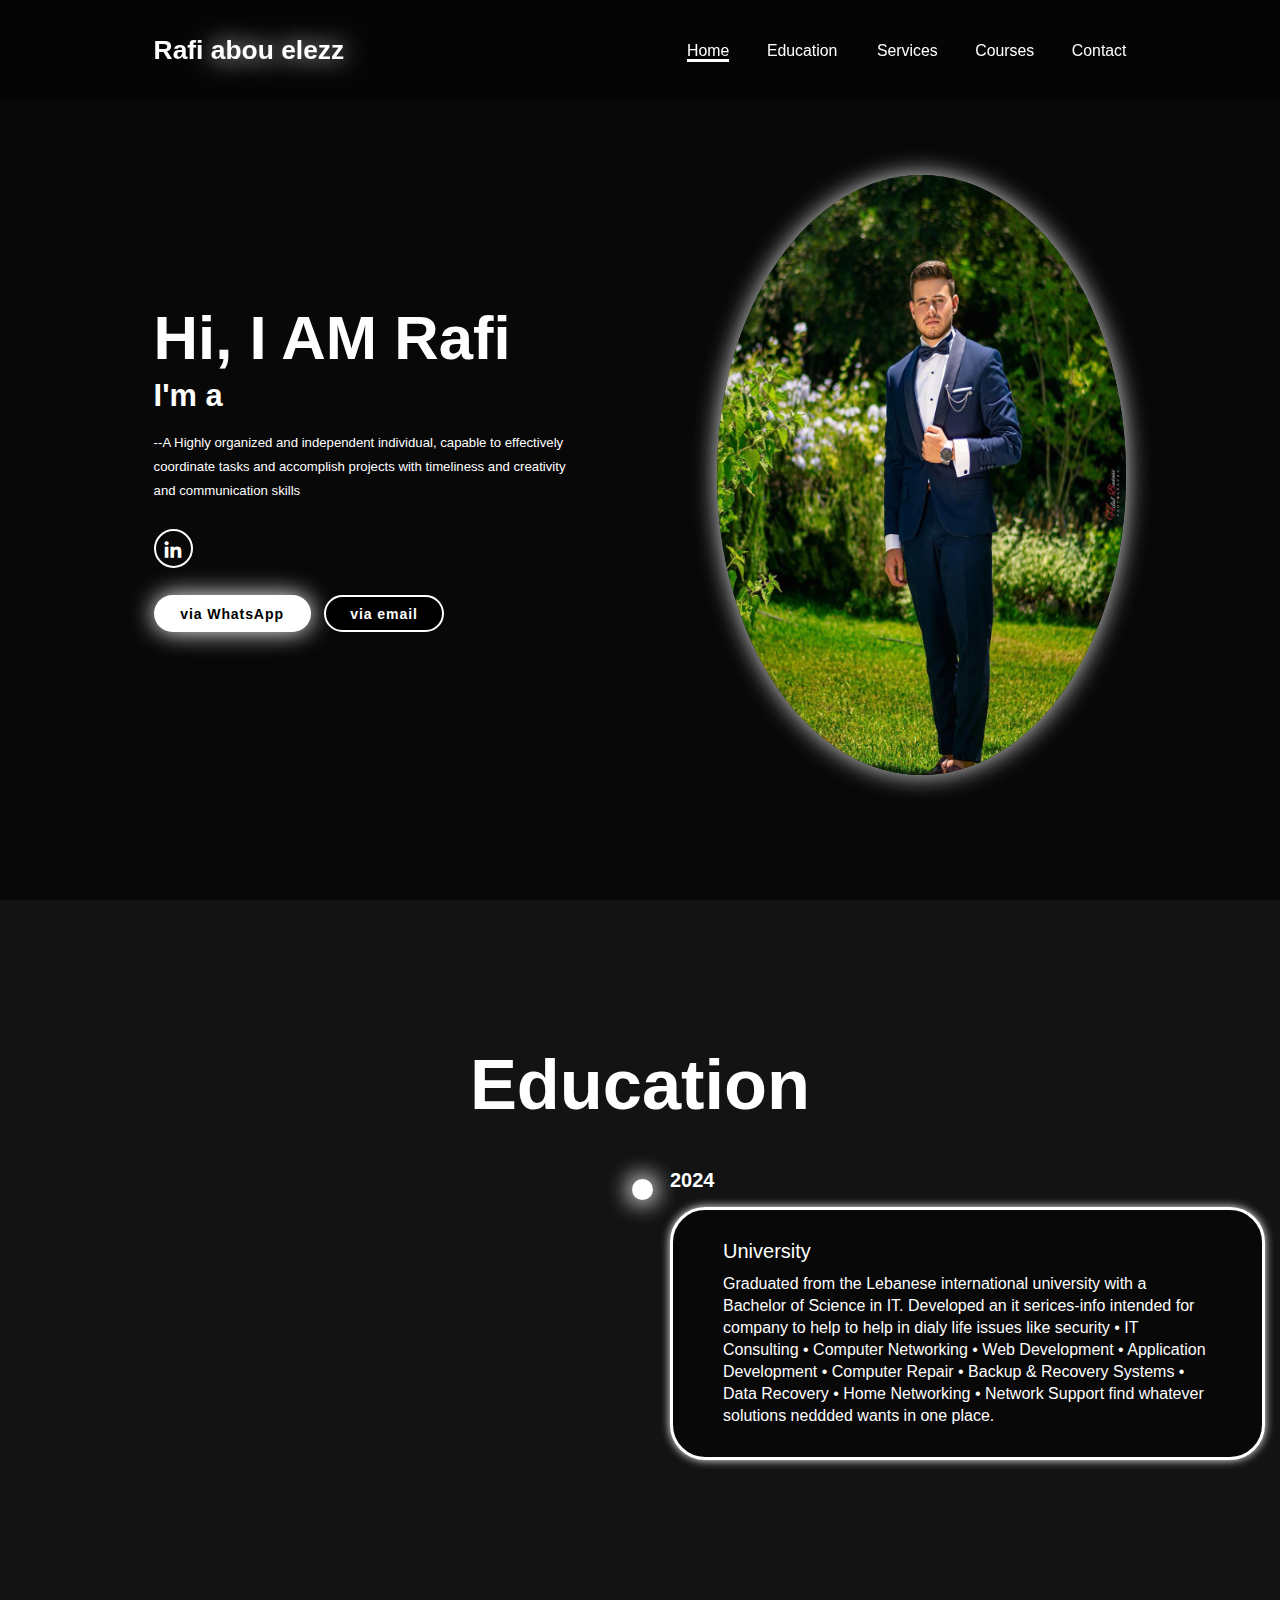
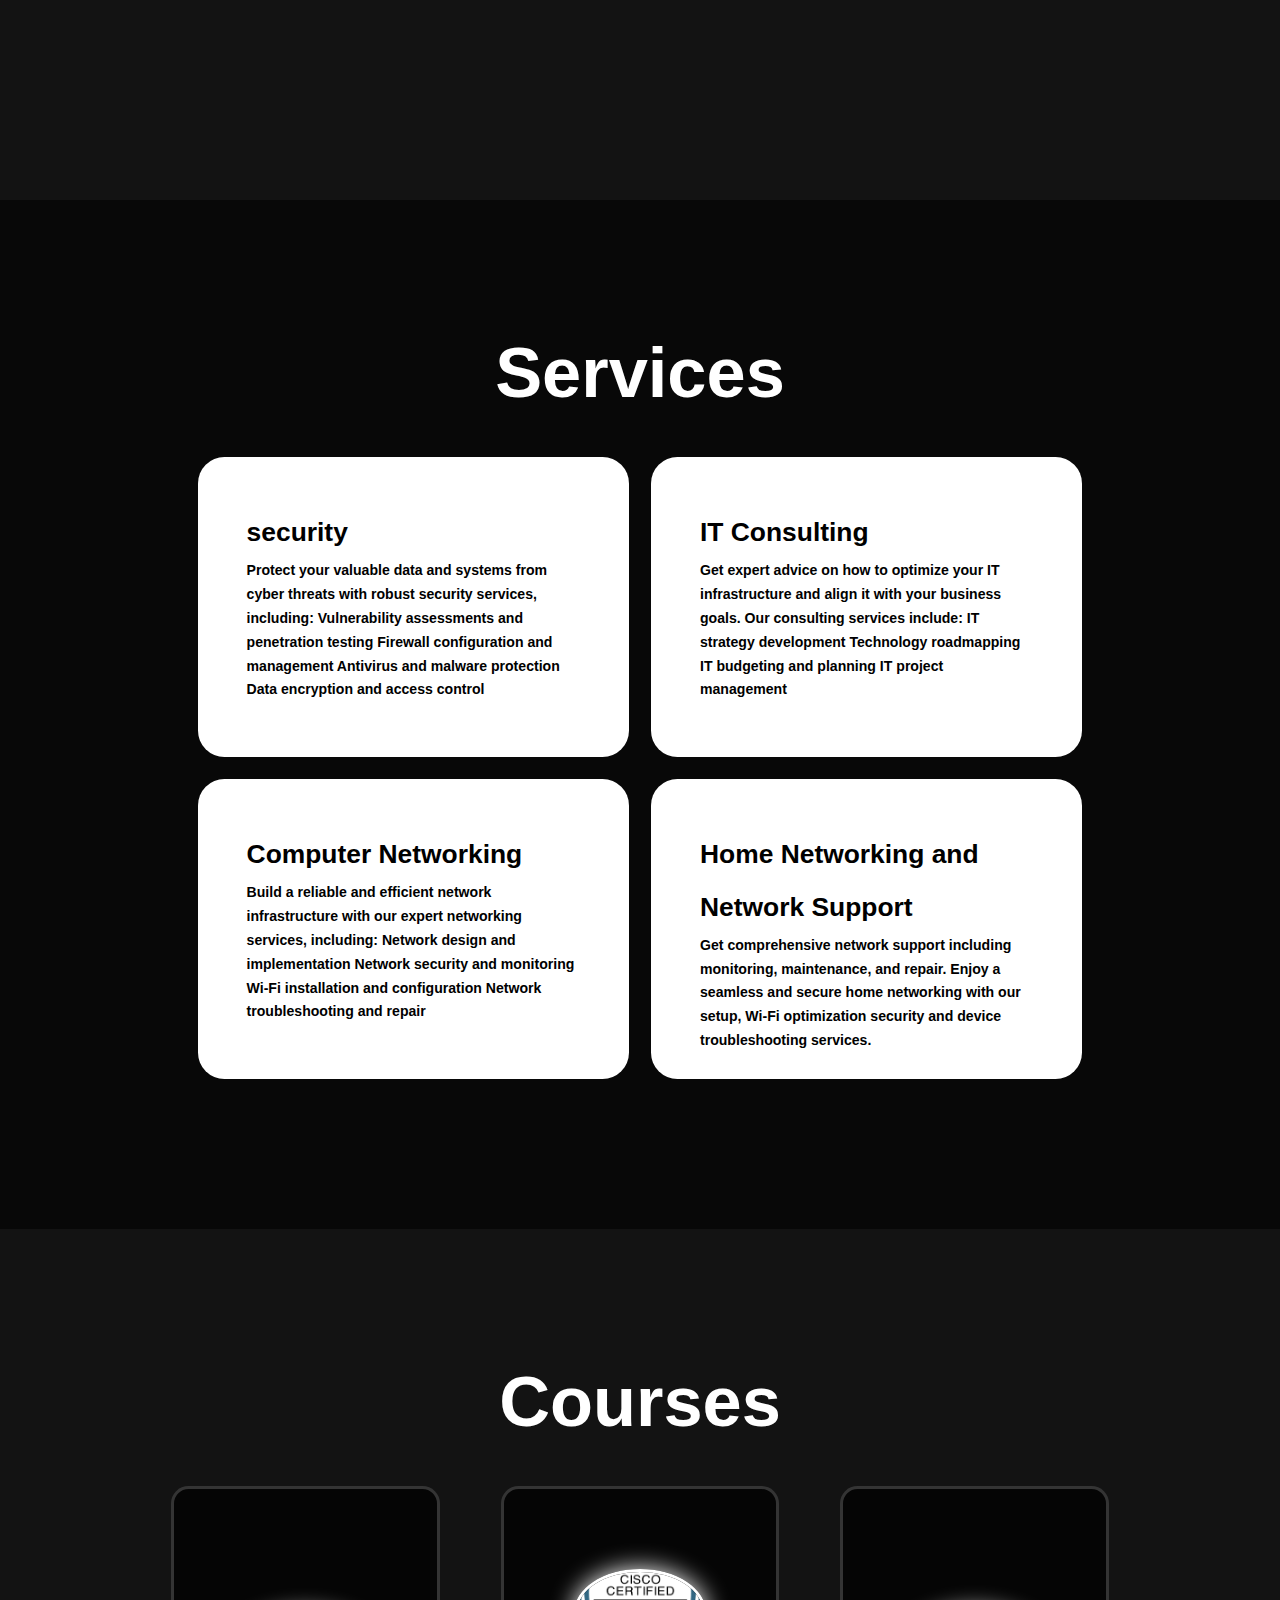
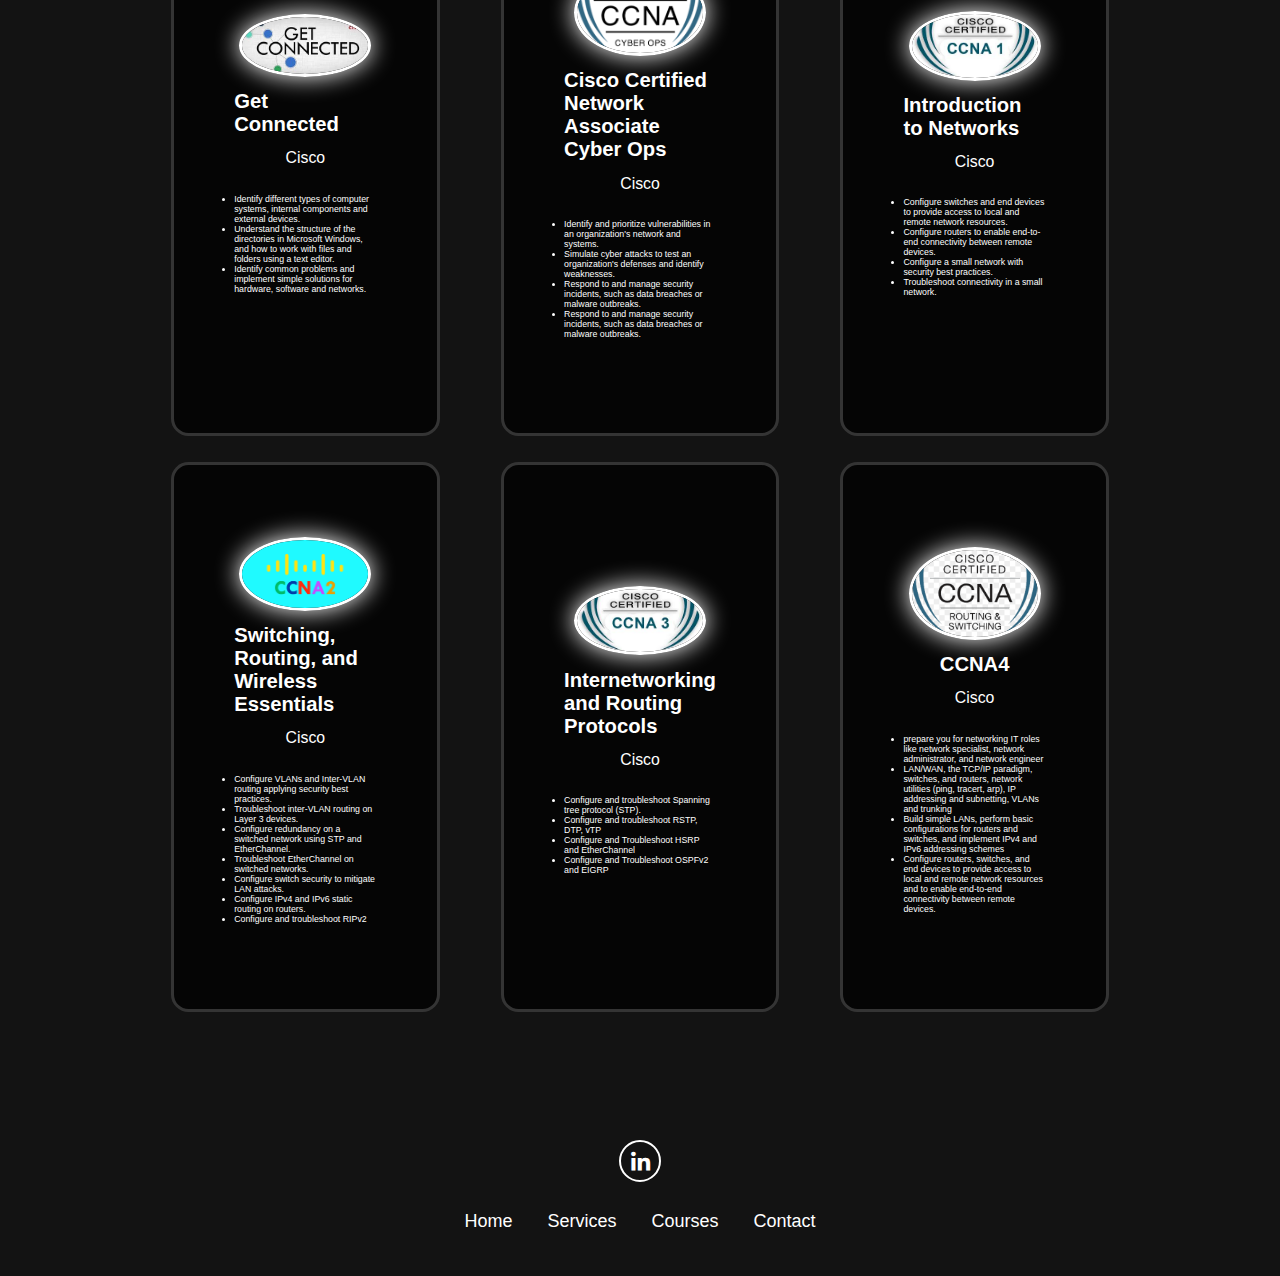
==== index.html @ 3f4cef3e "Rename rafi.html to index.html" ====
<!DOCTYPE html>
<html lang="en">
  <head>
    <meta charset="UTF-8" />
    <meta http-equiv="X-UA-Compatible" content="IE=edge" />
    <meta name="viewport" content="width=device-width, initial-scale=1.0" />
    <title>My Portfolio</title>
    <link rel="stylesheet" href="style.css" />
    <link rel="stylesheet" href="mediaqueries.css" />
    <link href='https://unpkg.com/boxicons@2.1.4/css/boxicons.min.css' rel='stylesheet'>
  </head>
  <body>

<body>
    <header class="header">
        <a href="#home" class="logo"> Rafi <span>abou elezz</span> </a>

        <i class='bx bx-menu' id="menu-icon"></i>
        <nav class="navbar">
            <a href="#home" class="active">Home</a>
            <a href="#education"> Education </a>
            <a href="#services">Services</a>
            <a href="#courses">Courses</a>
            <a href="#contact">Contact </a>
        </nav>
    </header>
    <section class="home" id="home">
        <div class="home-content">
            <h1 id="contact">Hi, I AM </I> <span>Rafi </span></h1>
            <h3 class="text-animation">I'm a <span></span></h3>
            <p>--A Highly organized and independent individual, capable to effectively coordinate tasks and accomplish projects with timeliness and creativity and communication skills</p>
            <div class="social-icons" >
                <a href="www.linkedin.com/in/rafi-abou-lezz-3433b424b" target="_blank"><i class='bx bxl-linkedin' ></i></a>
                
            </div>
            <div class="btn-group" >
                <a href="https://wa.me/96176007954" target="_blank" class="btn"> via WhatsApp</a>
                <a href="mailto: rafiaboulezz@gmail.com" class="btn"> via email</a>
            </div>
        </div>
            <div class="home-img">
                <img src="WhatsApp Image 2024-08-11 at 18.04.13_18ea8ed0.jpg" alt="" height="600px">
            </div>
    </section>

    <section class="education" id="education"> 
        <h2 class="heading">Education</h2>
       
           
            
            <div class="timeline-item">
                <div class="timeline-dot"></div>
                    <div class="timeline-date">2024</div>
                        <div class="timeline-content">
                            <h3>University</h3>
                            <p> Graduated from the Lebanese international university with a Bachelor of Science in IT.
                                
                                Developed an it serices-info  intended for company to help to help  in dialy life issues like security •  IT Consulting • Computer Networking • Web Development • Application Development • Computer Repair • Backup & Recovery Systems • Data Recovery • Home Networking • Network Support find whatever solutions neddded wants in one place.
                                
                    </div>
                
            </div>
            
        </div>
    </section>

    <section class="services" id="services">
        <h2 class="heading">Services</h2>
        <div class="services-container">
            <div class="services-box">
                <div class="services-info">
                    <h4>security</h4>
                    <p>Protect your valuable data and systems from cyber threats with  robust security services, including:
                      
                      Vulnerability assessments and penetration testing
                      Firewall configuration and management
                      Antivirus and malware protection
                      Data encryption and access control
                       
                    </p>
                </div>
            </div>
            <div class="services-box">
                <div class="services-info">
                    <h4> IT Consulting</h4>
                    <p>
                      Get expert advice on how to optimize your IT infrastructure and align it with your business goals. Our consulting services include:

                      IT strategy development
                      Technology roadmapping
                      IT budgeting and planning
                      IT project management
                    </p>
                </div>
            </div>
            <div class="services-box">
                <div class="services-info">
                    <h4>Computer Networking</h4>
                    <p>
                      Build a reliable and efficient network infrastructure with our expert networking services, including:
                      Network design and implementation
                      Network security and monitoring
                      Wi-Fi installation and configuration
                      Network troubleshooting and repair
                    </p>
                </div>
            </div>
            <div class="services-box">
                <div class="services-info">
                    <h4>Home Networking and Network Support</h4>
                    <p>
                      Get comprehensive network support  including monitoring, maintenance, and repair. Enjoy a seamless and secure home networking 
                       with our setup, Wi-Fi optimization security and device troubleshooting services.
                </div>
            </div>
        </div>
    </section>

    <section class="courses" id="courses">
        <div class="courses-box">
            <h2 class="heading">Courses</h2>
            <div class="wrapper">
                <div class="courses-item">
                    <img src="gc.jpeg" alt="">
                    <h2>Get Connected</h2>
                    <div class="rating">
                        Cisco
                    </div>
                    <p>
                        <ul>
                        <li>Identify different types of computer systems, internal components and
                        external devices.</li>
                        <li>Understand the structure of the directories in Microsoft Windows, and
                        how to work with files and folders using a text editor.</li>
                        <li>Identify common problems and implement simple solutions for hardware,
                        software and networks.</li>
                    </ul></p>
                </div>
                <div class="courses-item">
                    <img src="cyberops.png" alt="">
                    <h2>Cisco Certified Network Associate Cyber Ops</h2>
                    <div class="rating">
                        Cisco
                    </div>
                    <p>
                        <ul>
                        <li> Identify and prioritize vulnerabilities in an organization's network and systems.</li>
                         <li>Simulate cyber attacks to test an organization's defenses and identify weaknesses.</li>
                        <li>Respond to and manage security incidents, such as data breaches or malware outbreaks.</li>
                        <li>Respond to and manage security incidents, such as data breaches or malware outbreaks.</li>
                    </ul></p>
                </div>
                <div class="courses-item">
                    <img src="ccna1.jpeg" alt="">
                    <h2>Introduction to Networks</h2>
                    <div class="rating">
                        Cisco
                    </div>
                    <p>
                        <ul>
                        <li>Configure switches and end devices to provide access to local and
                        remote network resources.</li>
                         <li>Configure routers to enable end-to-end connectivity between remote
                        devices.</li>
                        <li>Configure a small network with security best practices.</li>
                        <li>Troubleshoot connectivity in a small network.</li>
                    </ul></p>
                </div>
                <div class="courses-item">
                    <img src="CCNA2.png" alt="">
                    <h2>Switching, Routing, and Wireless Essentials</h2>
                    <div class="rating">
                        Cisco
                    </div>
                    <p>
                        <ul>   
                        <li>Configure VLANs and Inter-VLAN routing applying security best
                        practices.</li>
                        <li>Troubleshoot inter-VLAN routing on Layer 3 devices.</li>
                        <li>Configure redundancy on a switched network using STP and
                        EtherChannel.</li>
                        <li>Troubleshoot EtherChannel on switched networks.</li>
                        <li>Configure switch security to mitigate LAN attacks.</li>
                        <li>Configure IPv4 and IPv6 static routing on routers.</li>
                        <li>Configure and troubleshoot RIPv2</li>
                    </ul></p>
                </div>
                <div class="courses-item">
                    <img src="ccna3.jpeg" alt="">
                    <h2>Internetworking and Routing Protocols</h2>
                    <div class="rating">
                        Cisco
                    </div>
                    <p>
                        <ul>
                        <li>Configure and troubleshoot Spanning tree protocol (STP).</li> 
                       <li>Configure and troubleshoot RSTP, DTP, vTP</li>
                        <li>Configure and Troubleshoot HSRP and EtherChannel</li>
                        <li>Configure and Troubleshoot OSPFv2 and EIGRP</li>
                    </ul>
                </p>
                </div>
                <div class="courses-item">
                    <img src="ccna4.png" alt="">
                    <h2>CCNA4</h2>
                    <div class="rating">
                        Cisco
                    </div>
                    <p>
                        <ul>  
                        <li>prepare you for networking IT roles like network specialist, network administrator, and network engineer</li>
                        <li>LAN/WAN, the TCP/IP paradigm, switches, and routers, network utilities (ping, tracert, arp), IP addressing and subnetting, VLANs and trunking</li>
                        <li>Build simple LANs, perform basic configurations for routers and switches, and implement IPv4 and IPv6 addressing schemes</li>
                        <li>Configure routers, switches, and end devices to provide access to local and remote network resources and to enable end-to-end connectivity between remote devices.</li>

                    </ul></p>
                </div>
            </div>
        </div>
    </section>
    <footer class="footer">
        <div class="social">
            <a href="https://www.linkedin.com/in/rafi-abou-lezz-3433b424b" target="_blank"><i class='bx bxl-linkedin' ></i></a>
               
        </div>
        <ul class="list">
            <li><a href="#home">Home</a></li>
            <li><a href="#services">Services</a></li>
            <li><a href="#courses">Courses</a></li>
            <li><a href="#contact">Contact</a></li>
        </ul>
        
    <script src="script.js"></script>
</body>
</html>
---- style.css ----
* {
  margin: 0;
  padding: 0;
  box-sizing: border-box;
  text-decoration: none;
  outline: none;
  scroll-behavior: smooth;
  font-family: "Poppins", sans-serif;
}

:root{
  --bg-color: #080808;
  --second-bg-color: #131313;
  --text-color: white;
  --main-color: white;
}

html{
  font-size: 60%;
  overflow-x: hidden;
}
body{
  background-color: var(--bg-color);
  color: var(--text-color);
}
.header{
  position: fixed;
  top: 0;
  left: 0;
  width: 100%;
  padding: 4rem 12% 4rem;
  background: rgb(0, 0, 0, 0.3);
  backdrop-filter: blur(10px);
  display: flex;
  justify-content: space-between;
  align-items: center;
  z-index: 5;
}

.logo{
  font-size: 3rem;
  color: var(--text-color);
  font-weight: 800;
  cursor: pointer;
  transition: 0.3s ease;

}

.logo:hover{
  transform: scale(1.1);
}

.logo span{
  text-shadow: 0 0 25px var(--main-color);
}

.navbar a{
  font-size: 1.8rem;
  color: var(--text-color);
  margin-left: 4rem;
  font-weight: 500;
  transition: 0.3s ease;
  border-bottom: 3px solid transparent;
}
.navbar a:hover{
  transition: 0.5s ease-in-out;
}

.navbar a:hover, .navbar a.active{
  color: var(--main-color);
  border-bottom: 3px solid var(--main-color);
 transition: 0.5s ease;
}

#menu-icon{
  font-size: 3.6rem;
  color: var(--main-color);
  display: none;
}

section{
  min-height: 100vh;
  padding: 10rem 12% 10rem;
}
.home{
  display: flex;
  align-items: center;
  justify-content: center;
  gap: 15rem;
}
.home-content{
  display: flex;
  flex-direction: column;
  align-items: baseline;
  text-align: left;
  justify-content: center;
  margin-top: 3rem ;
  
}

span{
  color: var(--main-color);
}
.logo span{
  color: var(--main-color);
}
.home-content h3{
  margin-bottom: 2rem;
  margin-top: 1rem;
  font-size: 3.5rem;
}

.home-content h1{
  font-size: 7rem;
  font-weight: 700;

  margin-top: 1.5rem;
  line-height: 1;
}

.home-img{
  border-radius: 50%;
}
.home-img img{
  position: relative;
  top: 3rem;
  width: 32vw;
  border-radius: 50%;
  box-shadow: 0 0 25px rgb(223, 223, 223);
  cursor: pointer;
  transition: 0.4s ease-in-out;
}

.home-img img:hover{
  box-shadow: 0 0 25px rgb(223, 223, 223),
              0 0 50px  rgb(223, 223, 223),
              0 0 100px rgb(223, 223, 223),
}

.home-content p{
  font-size: 1.5rem;
  font-weight: 500;
  line-height: 1.8;
  max-width: 1000px;
}

.social-icons a{
  display: inline-flex;
  justify-content: center;
  align-items: center;
  width: 4.5rem;
  height: 4.5rem;
  background: transparent;
  border: 2px solid var(--main-color);
  font-size: 2.5rem;
  border-radius: 50%;
  color: var(--main-color);
  margin: 3rem 1.5rem 3rem 0;
  transition: 0.3s ease-in-out;
}
.social-icons a:hover{
  color: var(--text-color);
  transform: scale(1.3) translateY(-5px);
  box-shadow: 0 0 25px var(--main-color);
  background-color: var(--main-color);
}
.btn{
  display: inline-block;
  padding: 1rem 2.8rem;
  background-color: var(--main-color);
  box-shadow: 0 0 25px var(--main-color);
  border-radius: 4rem;
  font-size: 1.6rem;
  color: black;
  border: 2px solid transparent;
  letter-spacing: 0.1rem;
  font-weight: 600;
  transition: 0.3 ease-in-out;
  cursor: pointer;
}
.btn:hover{
  transform: scale(1.05);
  box-shadow: 0 0 50px var(--main-color);
}
.btn-group{
  display: flex;
  align-items: center;
  gap: 1.5rem;
}
.btn-group a:nth-of-type(2){
  background-color: black;
  color: var(--main-color);
  border: 2px solid var(--main-color);
  box-shadow: 0 0 25px transparent;
}
.btn-group a:hover{
  box-shadow: 0 0 25px var(--main-color);
  background-color: var(--main-color);
  color: black;
  transition: 0.4s ease;
}

.text-animation{
  font-size: 34px;
  font-weight: 600;
  min-width: 280px;
}
.text-animation span{
  position: relative;
}

.text-animation span::before{
  content: "Full Stack Developer";
  color: var(--main-color);
  animation: words 20s infinite;

}
.text-animation span::after{
  content: "";
  background-color: var(--bg-color);
  position: absolute;
  width: calc(100% + 8px);
  height: 100%;
  border-left: 3px solid var(--bg-color);
  right: -8px;
  animation: cursor 0.6s infinite, typing 20s steps(14) infinite;
}
@keyframes cursor{
  to{
      border-left: 2px solid var(--main-color);
  }
}
@keyframes words {
  0%,
  20%{
      content: "Cybersecurity";
  }
  21%,
  40%{
      content: "Networking";
  }
  41%,
  60%{
      content: "Network Support";
  }
  61%,
  80%{
      content: "IT Consulting ";
  }
  81%,
  100%{
      content: "Data Recovery ";
  }
}
@keyframes typing {
  10%,
  15%,
  30%,
  35%,
  50%,
  55%,
  70%,
  75%,
  90%,
  95%{
      width: 0;
  }
  5%,
  20%,
  25%,
  40%,
  45%,
  60%,
  65%,
  80%,
  85%{
      width: calc(100% + 8px);
  }
  
}

.heading{
  font-size: 8rem;
  text-align: center;
  margin: 5rem 0;
}

.education {
  padding: 100px 15px;
  background: var(--second-bg-color);
  text-align: left; 
}

.education h2{
  margin-bottom: 5rem;
}
.timeline-items{
  max-width: 1200px;
  margin: auto;
  display: flex;
  flex-wrap: wrap;
  position: relative;
}

.timeline-items::before{
  content: "";
  position: absolute;
  width: 5px;
  height: 100%;
  background-color: var(--main-color);
  left: calc(50% - 1px);
}

.timeline-item {
  margin-bottom: 40px;
  width: 100%;
  position: relative;
}

.timeline-item:last-child{
  margin-bottom: 0;

}
.timeline-item:nth-child(odd){
  padding-right: calc(50% + 30px);
  text-align: right;
}
.timeline-item:nth-child(even){
  padding-left: calc(50% + 30px);

}

.timeline-dot{
  height: 21px;
  width: 21px;
  background-color: var(--main-color);
  box-shadow: 0 0 25px var(--main-color),
              0 0 25px var(--main-color);
  position: absolute;
  left: calc(50% - 8px);
  border-radius: 50%;
  top: 10px;
  z-index: 5;
}

.timeline-date{
  font-size: 20px;
  font-weight: 800;
  color: white;
  margin: 6px 0 15px;
}
.timeline-content{
  background-color: var(--bg-color);
  border: 3px solid var(--main-color);
  padding: 30px 50px;
  border-radius: 4rem;
  box-shadow: 0 0 10px var(--main-color);
  cursor: pointer;
  transition: 0.3s ease-in-out;
}
.timeline-content:hover{
  transform: scale(1.05);
  box-shadow: 0 0 25px var(--main-color);
}
.timeline-content h3{
  font-size: 20px;
  color: white;
  margin: 0 0 10px;
  font-weight: 500;
}
.timeline-content p{
  color: white;
  font-size: 16px;
  font-weight: 300;
  line-height: 22px;
}

::-webkit-scrollbar{
  width: 15px;
}

::-webkit-scrollbar-track{
  background-color: var(--bg-color);
  width: 50px;
}

.services{
  background: var(--bg-color);
  color: black;
}

.services h2{
  margin-bottom: 5rem;
  color: white;
}

.services-container{
  display: grid;
  grid-template-columns: repeat(2,1fr);
  align-items: center;
  gap: 2.5rem
}

.services-box{
  background-color: var(--main-color);
  height: 300px;
  border-radius: 3rem;
  border: 5px solid transparent;
  cursor: pointer;
  transition: 0.4s ease-in-out;
}

.services-box:hover{
  background: white;
  color: black;
  border: 5px solid var(--main-color);
  transform: scale(1.03);
  box-shadow: 0 0 25px var(--main-color),
              0 0 25px var(--main-color);
}

.services-box .services-info{
  display: flex;
  flex-direction: column;
  text-align: left;
  max-height: 200px;
  justify-content: left;
  align-items: baseline;
  padding: 5rem 5rem;
}

.services-info h4{
  font-size: 3rem;
  font-weight: 800;
  line-height: 2;
}

.services-info p {
  font-size: 1.6rem;
  font-weight: 600;
  max-height: 100px;
  line-height: 1.7;
  margin: auto;
}

.courses{
  background: var(--second-bg-color);
}

.courses-box{
  background-size: cover;
  display: flex;
  align-items: center;
  justify-content: center;
  flex-direction: column;
}

.courses .heading{
  margin-bottom: 5rem;
}

.courses-box img{
  width: 15rem;
  border-radius: 50%;
  border: 3px solid var(--main-color);
  box-shadow: 0 0 25px var(--main-color);
}

.wrapper{
  display: grid;
  grid-template-columns: repeat(3,1fr);
  gap: 3rem;
}

.courses-item{
  min-height: 550px;
  max-width: 450px;
  background: rgba(0, 0, 0, 0.7);
  border: 3px solid rgba(238, 238, 238, 0.2);
  border-radius: 2rem;
  margin: 0 2rem;
  padding: 30px 60px;
  cursor: pointer;
  display: flex;
  flex-direction: column;
  align-items: center;
  justify-content: center;
  gap: 1.5rem;
  color: white;
  transition: 0.4s ease-in-out;
}


.courses-item:hover{
  border: 3px solid var(--main-color);
  transform: translateY(-10px)scale(1.03);
  box-shadow: 0 0 50px var(--main-color);
}

.courses-item h2{
  font-size: 2.3rem;
}

.courses-item p ul li{
  font-size: 1.5rem;
}
.rating{
  font-size: 1.8rem;
  font-weight: 400;
}

.footer{
  position: relative;
  bottom: 0;
  width: 100%;
  padding: 40px 0;
  background-color: var(--second-bg-color);
}

.footer .social{
  text-align: center;
  padding-bottom: 25px;
  color: var(--main-color);
}
.footer .social a{
  font-size: 25px;
  color: var(--main-color);
  border: 2px solid var(--main-color);
  width: 42px;
  height: 42px;
  line-height: 42px;
  display: inline-block;
  text-align: center;
  border-radius: 50%;
  margin: 0 10px;
  transition: 0.3s ease-in-out;
}

.footer .social a:hover{
  transform: scale(1.2) translateY(-10px);
  background-color: var(--main-color);
  color: black;
  box-shadow: 0 0 25px var(--main-color);
}

.footer ul{
  margin-top: 0;
  padding: 0;
  font-size: 18px;
  line-height: 1.6;
  margin-bottom: 0;
  text-align: center;
}

.footer ul li a{
  color: white;
  border-bottom: 3px solid transparent;
  transition: 0.3s ease-in-out;
}

.footer ul li a:hover{
  border-bottom: 3px solid var(--main-color);
}

.footer ul li{
  display: inline-block;
  padding: 0 15px;
}

.footer .copyright{
  margin-top: 50px;
  text-align: center;
  font-size: 16px;
  color: white;
}

@media (max-width:1285px){
  html{
      font-size: 55%;
  }
  .services-container{
      padding-bottom: 7rem;
      grid-template-columns: repeat(2,1fr);
      margin: 0 5rem;
  }
}
  

@media(max-width:991px){
  .header{
      padding: 2rem 3%;
  }
  section{
      padding: 10rem 3% 2rem;
  }
  .timeline-items::before{
      left: 7px;
  }
  .timeline-item:nth-child(odd){
      padding-right: 0;
      text-align: left;
  }

  .timeline-item:nth-child(odd),
  .timeline-item:nth-child(even){
      padding-left: 37px;
  }
  .timeline-dot{
      left: 0;
  }
  .services{
      padding-bottom: 7rem;
  }
  .courses .wrapper{
      grid-template-columns: repeat(1,1fr);
  }
  .footer{
      padding: 2rem 3%;
  }
}

@media (max-width:895px){
  #menu-icon{
      display: block;
  }
  .navbar{
      position: absolute;
      top: 100%;
      right: 0;
      width: 50%;
      padding: 3rem 3%;
      background: rgba(0, 0, 0, 0.8);
      backdrop-filter: blur(10px);
      border-bottom-left-radius: 2rem;
      border-left: 2px solid var(--main-color);
      border-bottom: 2px solid var(--main-color);
      display: none;
  }
  .navbar.active{
      display: block;
  }
  .navbar a{
      display: block;
      font-size: 2rem;
      margin: 3rem 0;
      color: white;
  }
  .home{
      flex-direction: column-reverse;
      margin: 5rem 4rem;
  }
  .home-content h3{
      font-size: 2.6rem;
  }
  .home-content h1{
      font-size: 8rem;
      margin-top: 3rem;
  }
  .home-content{
      max-width: 600px;
      margin: 0 auto;
  }
  .home-img img{
      width: 56vw;
  }
  .services h2{
      margin-bottom: 3rem;
  }
  .services-container{
      grid-template-columns: repeat(1,1fr);
      padding: 0;
  }
  .services-info p{
      padding: 0;
      font-size: 1rem;
  }
  .services-info h4{
      font-size: 1.5rem;
      padding: 2rem;
  }
  .courses-item p ul li{
      font-size: 2rem;
  }
  .courses-item h2{
      font-size: 2.5rem;
  }
  .courses-item{
      padding: 5rem;
  }
}
---- mediaqueries.css ----
@media screen and (max-width: 1400px) {
    #profile {
      height: 83vh;
      margin-bottom: 6rem;
    }
    .about-containers {
      flex-wrap: wrap;
    }
    #contact,
    #projects {
      height: fit-content;
    }
  }
  
  @media screen and (max-width: 1200px) {
    #desktop-nav {
      display: none;
    }
    #hamburger-nav {
      display: flex;
    }
    #experience,
    .experience-details-container {
      margin-top: 2rem;
    }
    #profile,
    .section-container {
      display: block;
    }
    .arrow {
      display: none;
    }
    section,
    .section-container {
      height: fit-content;
    }
    section {
      margin: 0 5%;
    }
    .section__pic-container {
      width: 275px;
      height: 275px;
      margin: 0 auto 2rem;
    }
    .about-containers {
      margin-top: 0;
    }
  }
  
  @media screen and (max-width: 600px) {
    #contact,
    footer {
      height: 40vh;
    }
    #profile {
      height: 83vh;
      margin-bottom: 0;
    }
    article {
      font-size: 1rem;
    }
    footer nav {
      height: fit-content;
      margin-bottom: 2rem;
    }
    .about-containers,
    .contact-info-upper-container,
    .btn-container {
      flex-wrap: wrap;
    }
    .contact-info-container {
      margin: 0;
    }
    .contact-info-container p,
    .nav-links li a {
      font-size: 1rem;
    }
    .experience-sub-title {
      font-size: 1.25rem;
    }
    .logo {
      font-size: 1.5rem;
    }
    .nav-links {
      flex-direction: column;
      gap: 0.5rem;
      text-align: center;
    }
    .section__pic-container {
      width: auto;
      height: 32vw;
      justify-content: center;
    }
    .section__text__p2 {
      font-size: 1.25rem;
    }
    .title {
      font-size: 2rem;
    }
    .text-container {
      text-align: justify;
    }
  }
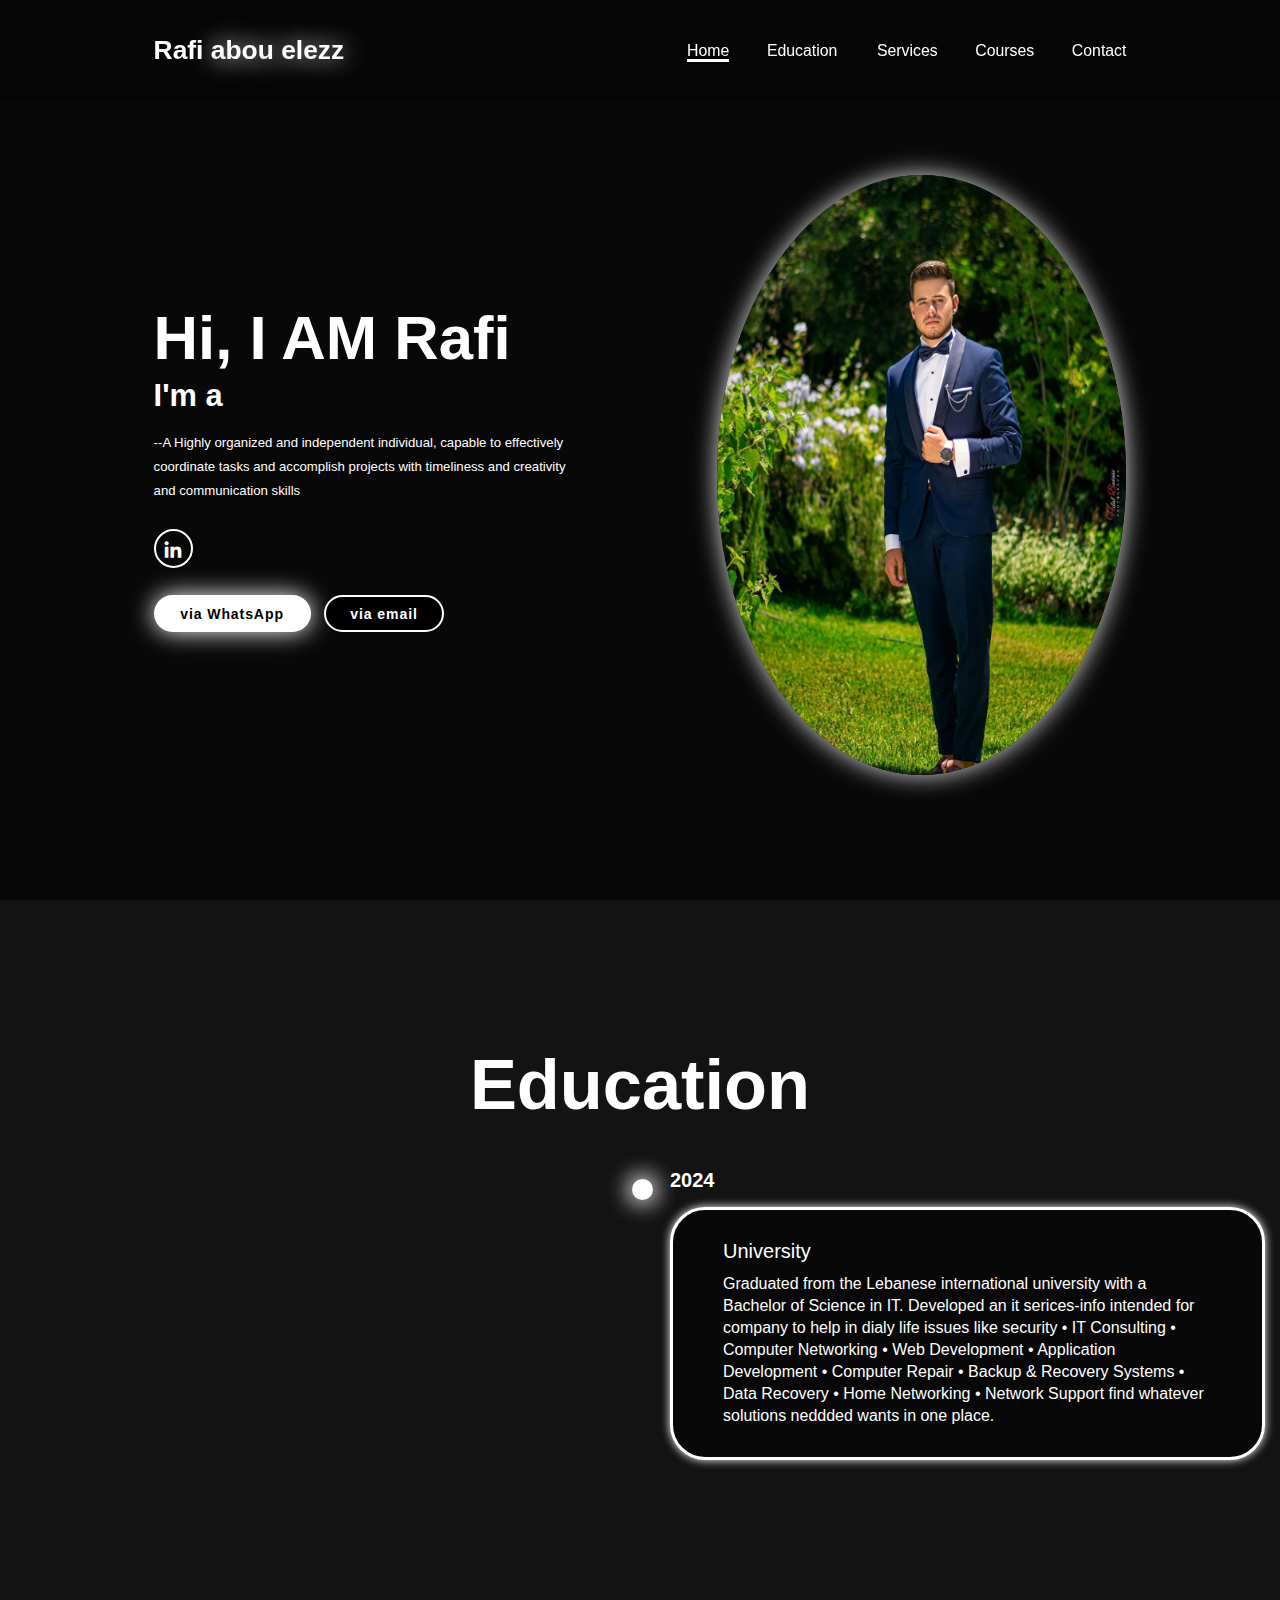
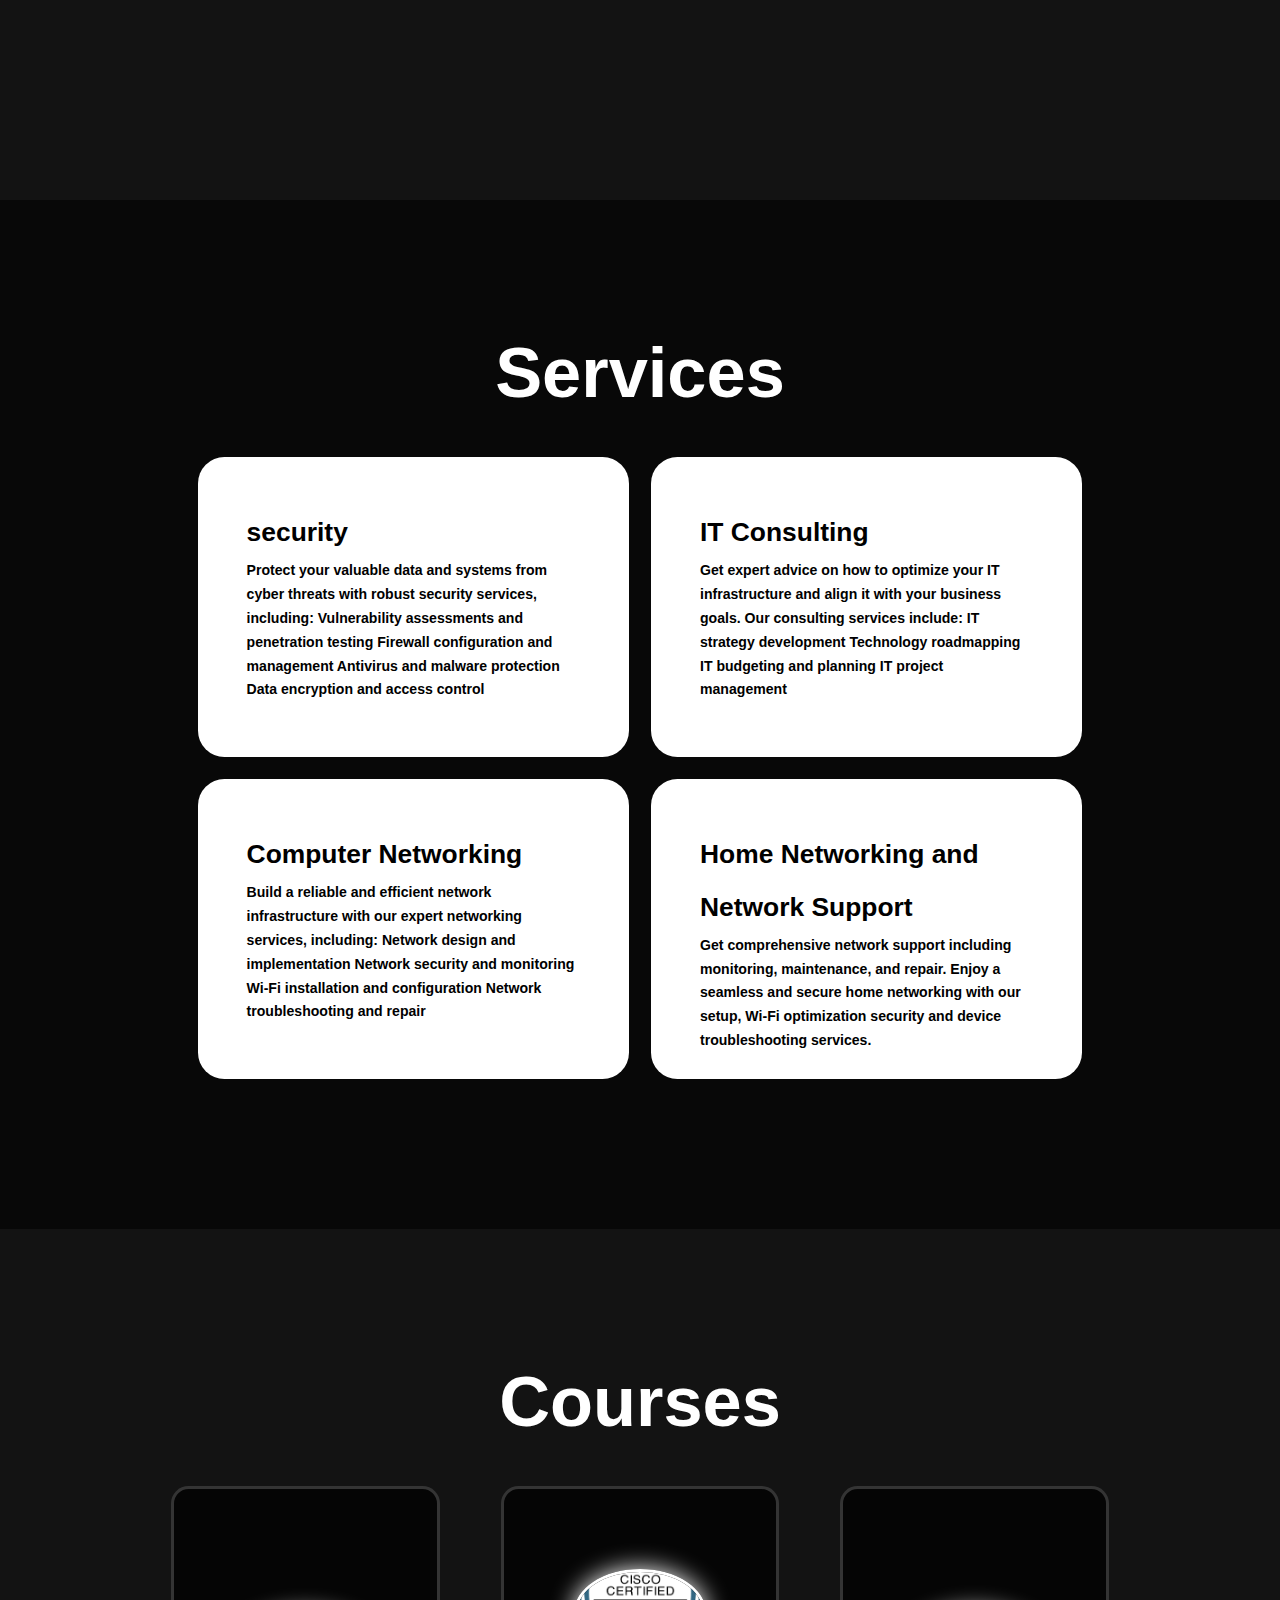
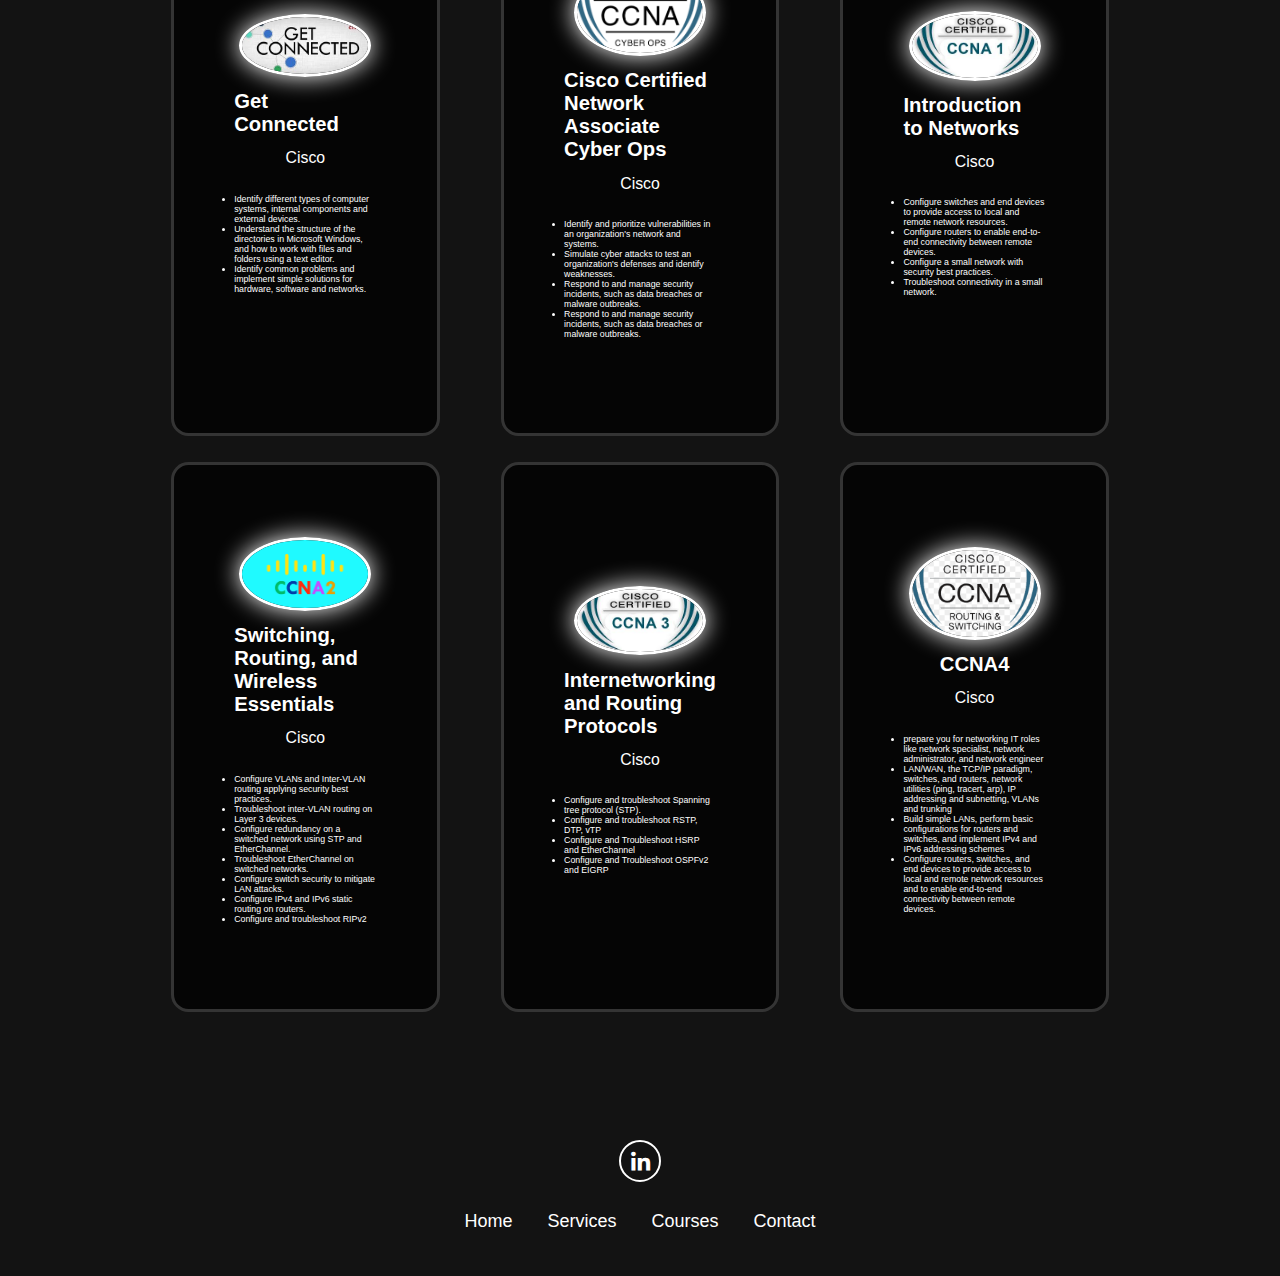
==== commit 7ee2b9ec: "Update index.html" ====
--- a/index.html
+++ b/index.html
@@ -55,7 +55,7 @@
                             <h3>University</h3>
                             <p> Graduated from the Lebanese international university with a Bachelor of Science in IT.
                                 
-                                Developed an it serices-info  intended for company to help to help  in dialy life issues like security •  IT Consulting • Computer Networking • Web Development • Application Development • Computer Repair • Backup & Recovery Systems • Data Recovery • Home Networking • Network Support find whatever solutions neddded wants in one place.
+                                Developed an it serices-info  intended for company to help in dialy life issues like security •  IT Consulting • Computer Networking • Web Development • Application Development • Computer Repair • Backup & Recovery Systems • Data Recovery • Home Networking • Network Support find whatever solutions neddded wants in one place.
                                 
                     </div>
                 
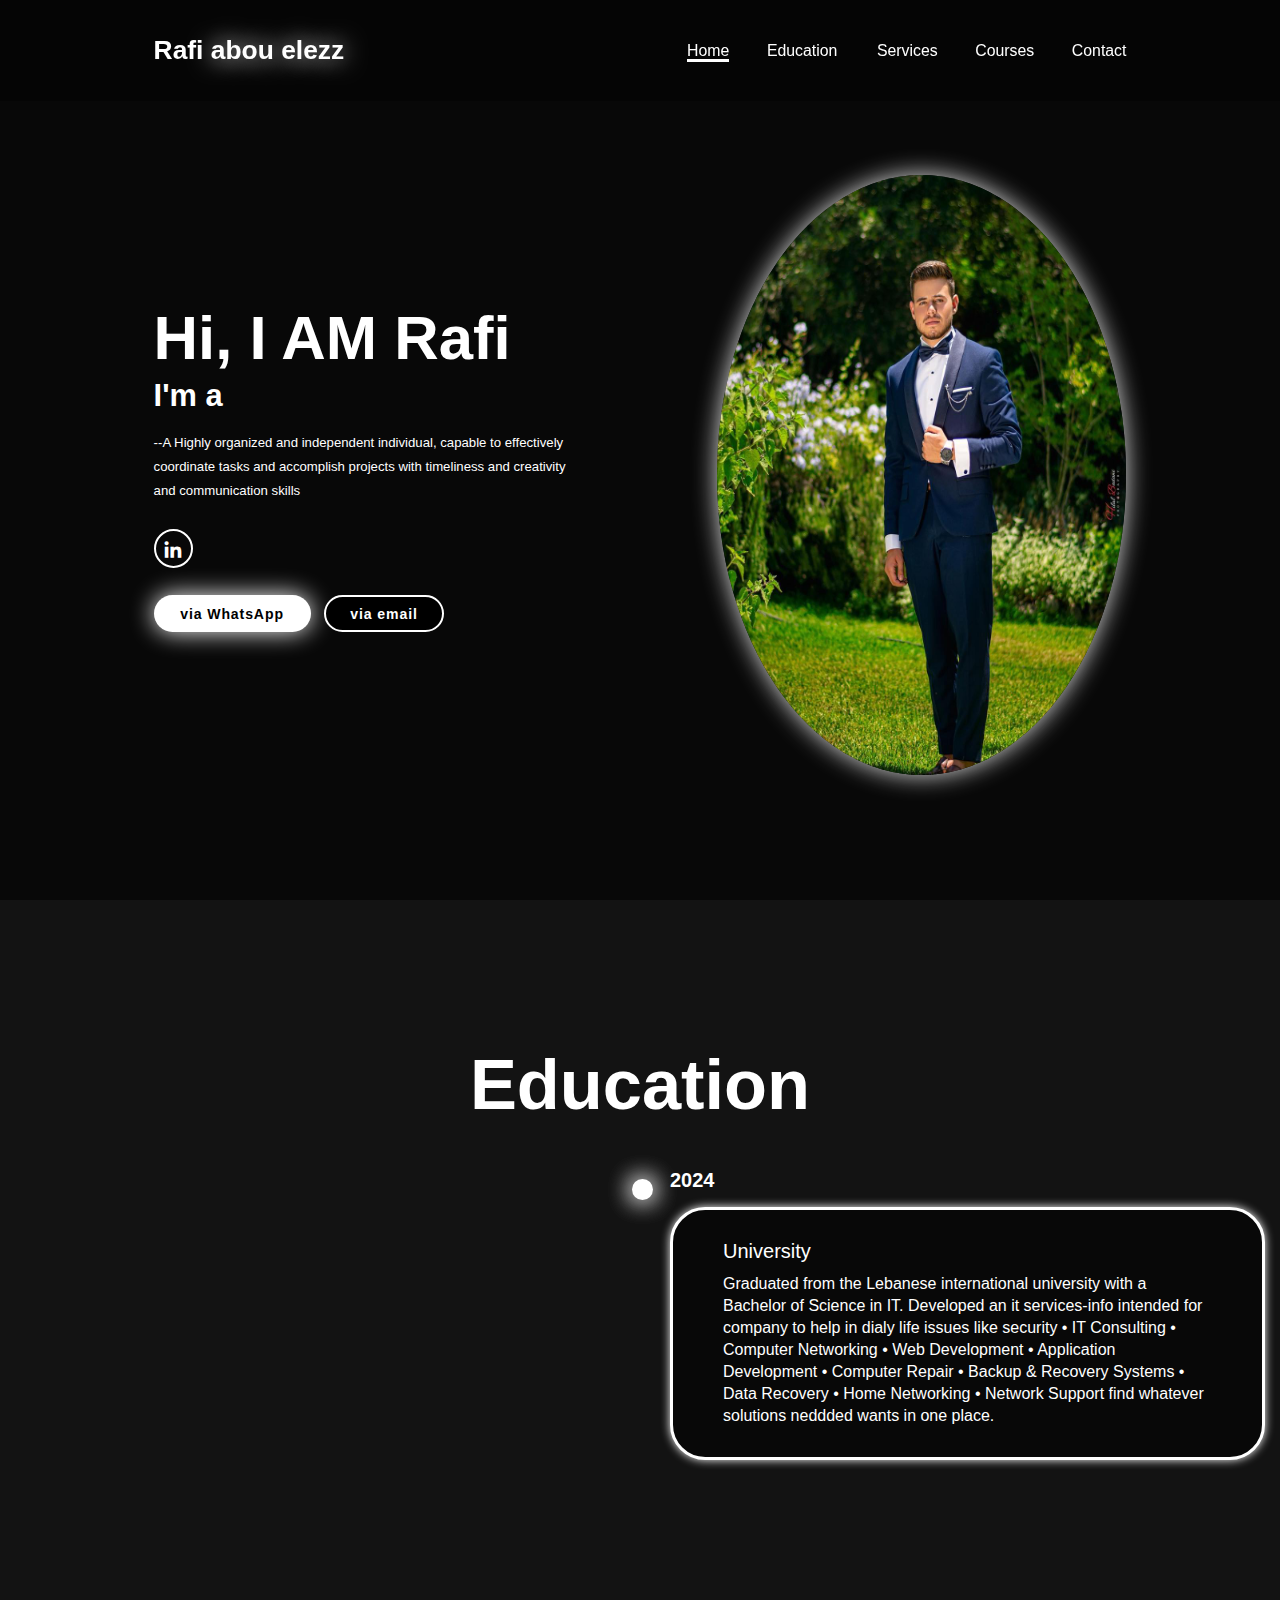
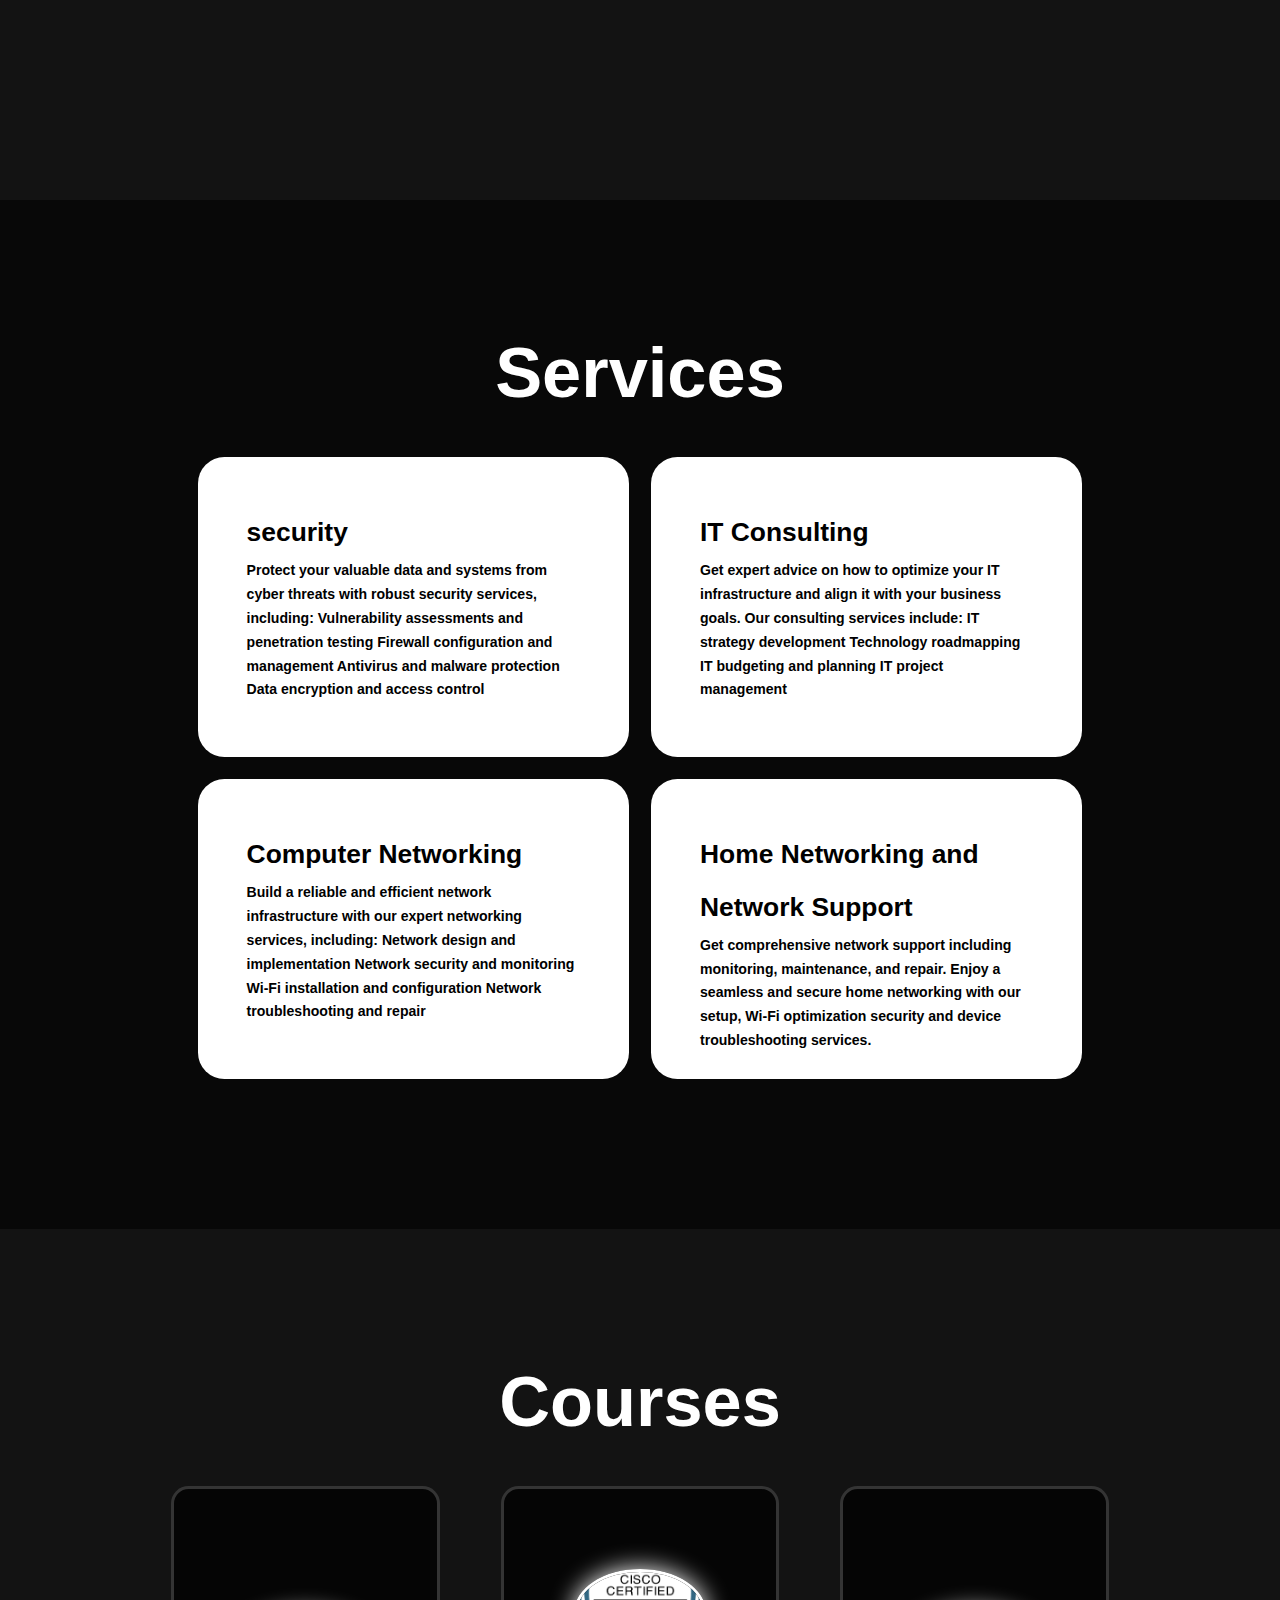
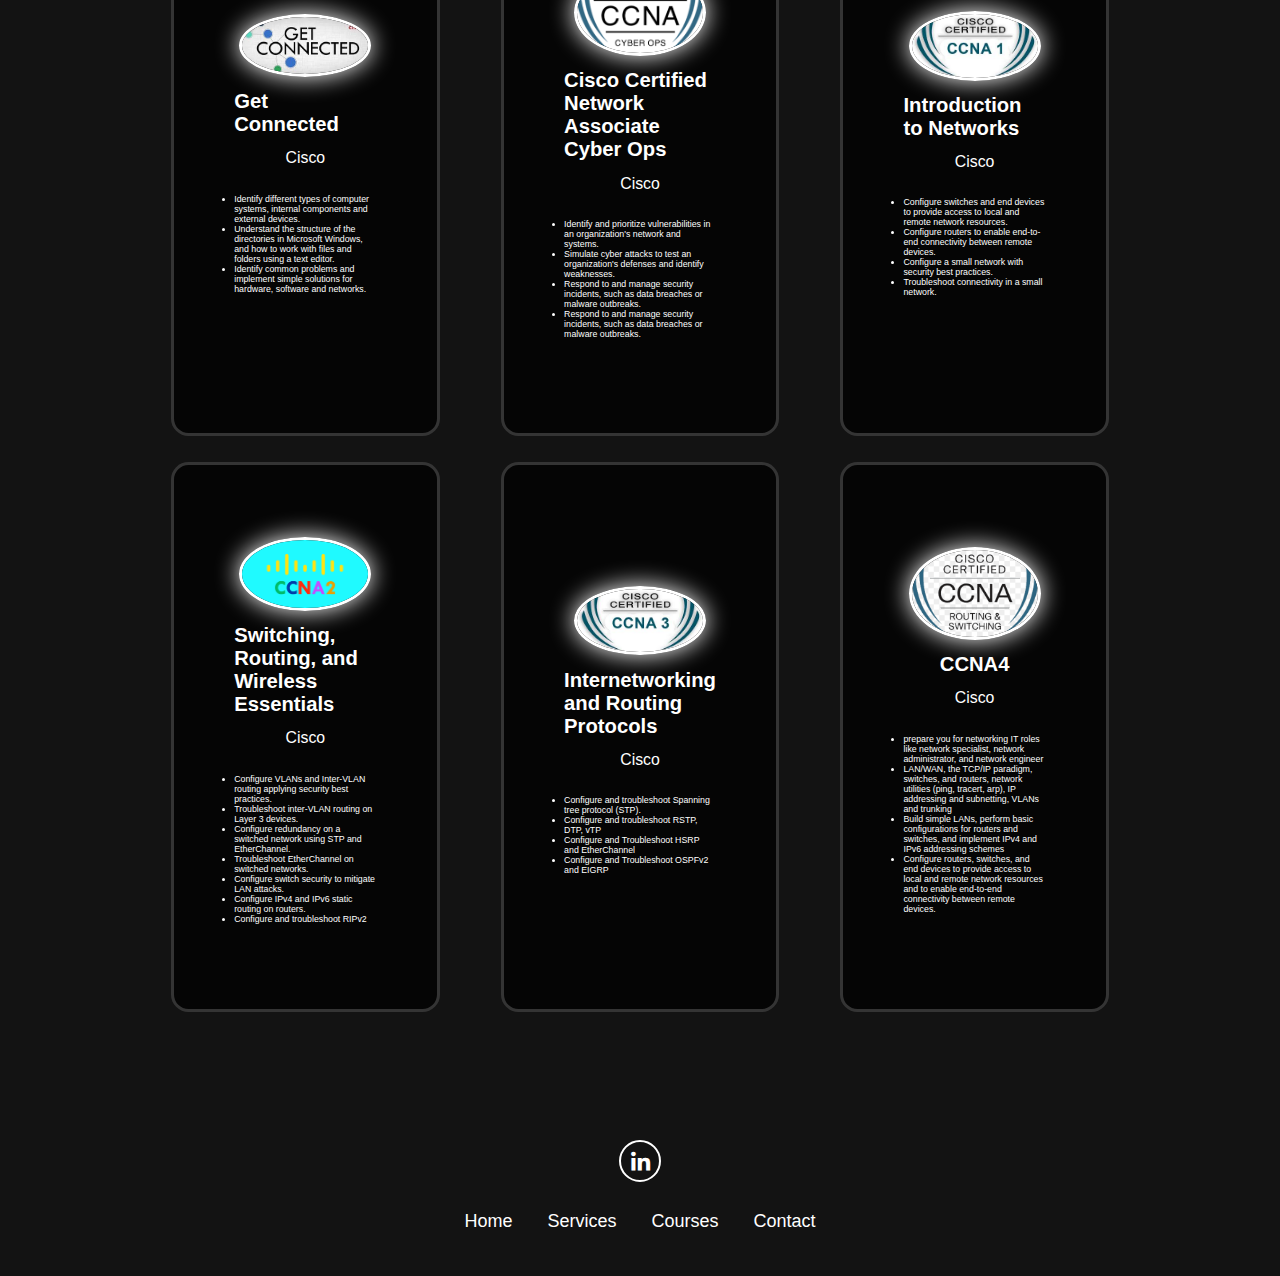
==== commit e9f7dddc: "Update index.html" ====
--- a/index.html
+++ b/index.html
@@ -55,7 +55,7 @@
                             <h3>University</h3>
                             <p> Graduated from the Lebanese international university with a Bachelor of Science in IT.
                                 
-                                Developed an it serices-info  intended for company to help in dialy life issues like security •  IT Consulting • Computer Networking • Web Development • Application Development • Computer Repair • Backup & Recovery Systems • Data Recovery • Home Networking • Network Support find whatever solutions neddded wants in one place.
+                                Developed an it services-info  intended for company to help in dialy life issues like security •  IT Consulting • Computer Networking • Web Development • Application Development • Computer Repair • Backup & Recovery Systems • Data Recovery • Home Networking • Network Support find whatever solutions neddded wants in one place.
                                 
                     </div>
                 
